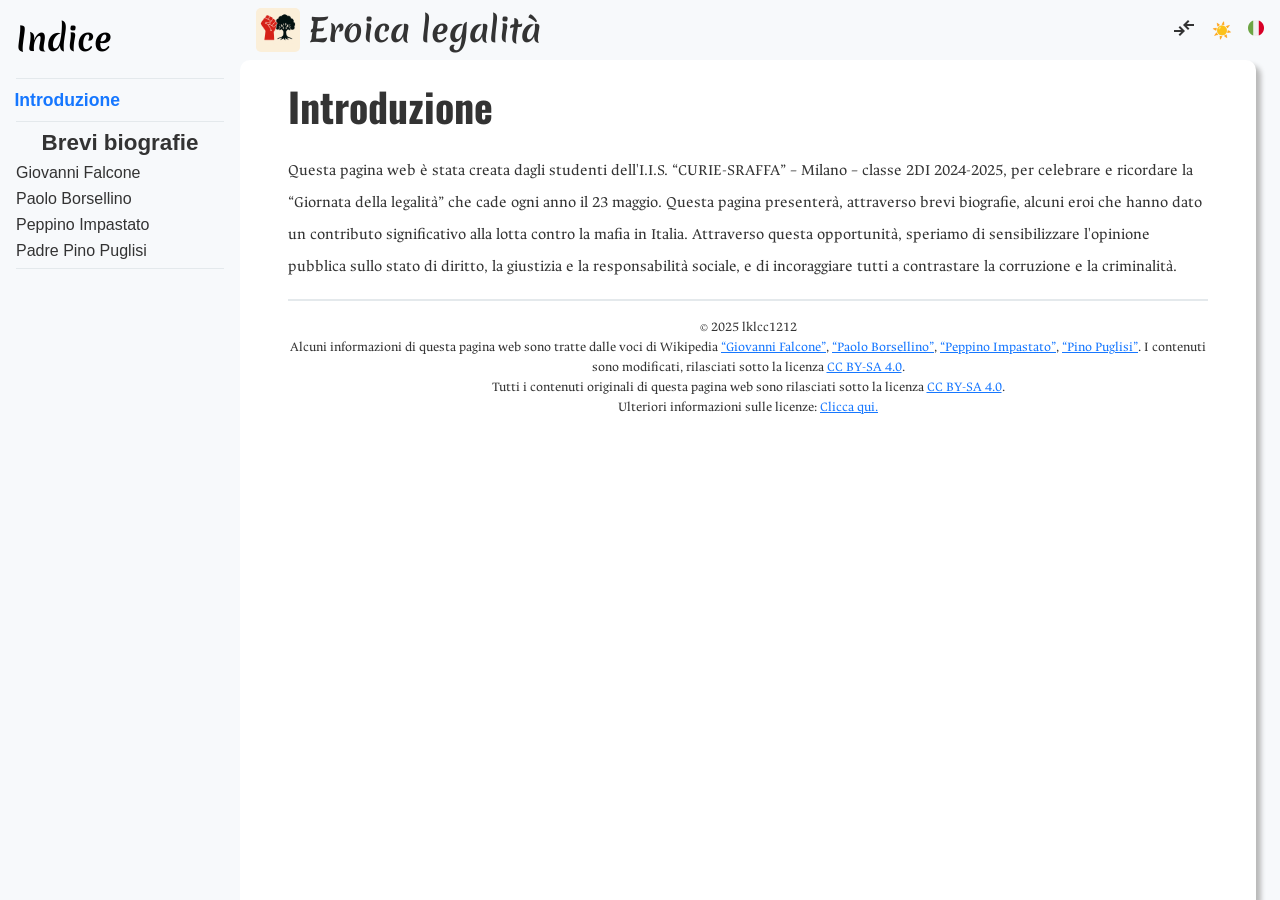
==== index.html @ 8e24aada "Update index.html" ====
<!-- Copyright (c) 2025 lklcc1212  
     Licensed under the MIT License.  -->

<!DOCTYPE html>
<html lang="it" translate="no">
  <head>
    <meta charset="UTF-8" />
    <meta name="viewport" content="width=device-width, initial-scale=1.0" />
    <title>Titolo</title>
    <link rel="stylesheet" href="styles/common-styles.css" id="common-styles" />
    <link rel="stylesheet" href="styles/styles1.css" id="style" />
    <link rel="preconnect" href="https://fonts.googleapis.com" />
    <link rel="preconnect" href="https://fonts.gstatic.com" crossorigin />
    <link
      rel="stylesheet"
      href="https://fonts.googleapis.com/css2?family=Material+Symbols+Outlined:opsz,wght,FILL,GRAD@24,400,0,0&icon_names=compare_arrows"
    />
    <link rel="icon" href="icons/icon.png" />
    <link
      href="https://fonts.googleapis.com/css2?family=Ancizar+Serif:ital,wght@0,300..900;1,300..900&family=Merienda:wght@300..900&family=Oswald:wght@200..700&display=swap"
      rel="stylesheet"
    />
  </head>
  <body class="prevent-select">
    <div id="layout">
      <!-- 侧边栏 -->
      <aside id="sidebar">
        <div class="zh-CN">
          <h2>目录</h2>
          <!-- <hr> 分割线 -->
          <hr />
          <ul>
            <li><a href="#intro" title="简介">简介</a></li>
            <li class="separator-text">简短传记</li>
            <li><a href="#Giovanni_Falcone">乔瓦尼·法尔科内</a></li>
            <li><a href="#Paolo_Borsellino">保罗·博尔塞利诺</a></li>
            <li><a href="#Peppino_Impastato">佩皮诺·因帕斯塔托</a></li>
            <li><a href="#Padre_Pino_Puglisi">皮诺·普利西神父</a></li>
            <li><hr /></li>
          </ul>
        </div>
        <div class="it">
          <h2>Indice</h2>
          <hr />
          <ul>
            <li>
              <a href="#intro" title="Introduzione">Introduzione</a>
            </li>
            <li class="separator-text">Brevi biografie</li>
            <li><a href="#Giovanni_Falcone">Giovanni Falcone</a></li>
            <li><a href="#Paolo_Borsellino">Paolo Borsellino</a></li>
            <li><a href="#Peppino_Impastato">Peppino Impastato</a></li>
            <li><a href="#Padre_Pino_Puglisi">Padre Pino Puglisi</a></li>
            <li><hr /></li>
          </ul>
        </div>
      </aside>

      <!-- 主体区域 -->
      <main id="main">
        <!-- 顶部栏 -->
        <header id="header">
          <div class="logo">
            <img src="icons/icon.png" />
            Eroica legalità
          </div>
          <div id="right-header">
            <div class="tooltip-wrapper">
              <span class="material-symbols-outlined" id="change-style-img">
                compare_arrows
              </span>
              <span class="tooltip"
                ><p class="zh-CN">切换风格</p>
                <p class="it">Cambia stile</p></span
              >
            </div>
            <div class="tooltip-wrapper">
              <div id="theme-toggle">☀️</div>
              <span class="tooltip"
                ><p class="zh-CN">切换主题</p>
                <p class="it">Cambia tema</p></span
              >
            </div>
            <div class="tooltip-wrapper">
              <img id="lang-toggle" src="icons/italy.png" />
              <span class="tooltip"
                ><p class="zh-CN">切换语言</p>
                <p class="it">Cambia lingua</p></span
              >
            </div>
          </div>
        </header>

        <!-- 菜单按钮(当视窗小于或等于800px) -->
        <div id="showSidebarDiv">
          <span id="showSidebarBtn">
            <p class="zh-CN">☰ 侧边菜单</p>
            <p class="it">☰ Menù laterale</p></span
          >
          <div id="translucentScreen"></div>
        </div>

        <!-- 内容区域 -->
        <article id="contents">
          <section id="intro">
            <div class="zh-CN">
              <h1>简介</h1>
              <p>
                本网页由 I.I.S. “CURIE-SRAFFA” – Milano – 2024-2025 学年 2DI
                班学生制作，为了庆祝并纪念每年 5 月 23 日的“法治日”（Giornata
                della
                legalità）。此网页将通过简短传记展示多位在意大利反黑手党斗争中做出重大贡献的英雄人物。
                通过此次机会，我们希望让更多人对法治、公正与社会责任的认识，激励大家共同抵制腐败与犯罪。
              </p>
            </div>
            <div class="it">
              <h1>Introduzione</h1>
              <p>
                Questa pagina web è stata creata dagli studenti dell'I.I.S.
                “CURIE-SRAFFA” – Milano – classe 2DI 2024-2025, per celebrare e
                ricordare la “Giornata della legalità” che cade ogni anno il 23
                maggio. Questa pagina presenterà, attraverso brevi biografie,
                alcuni eroi che hanno dato un contributo significativo alla
                lotta contro la mafia in Italia. Attraverso questa opportunità,
                speriamo di sensibilizzare l'opinione pubblica sullo stato di
                diritto, la giustizia e la responsabilità sociale, e di
                incoraggiare tutti a contrastare la corruzione e la criminalità.
              </p>
            </div>
            <hr />
          </section>
          <section id="Giovanni_Falcone">
            <div class="zh-CN">
              <div class="biography-container">
                <h1 class="name">乔瓦尼·法尔科内（1939–1992）</h1>
                <div class="left-content">
                  <div class="caption-wrapper">
                    <img class="portrait" src="images/Giovanni_Falcone.jpeg" />
                    <p class="caption">1992年的乔瓦尼·法尔科内</p>
                  </div>
                  <p class="img-credit">来源：Wikimedia Commons（公有领域）</p>
                </div>
                <div class="biography">
                  <h2>他是谁：</h2>
                  巴勒莫的一位法官（巴勒莫，1939 年 5 月 18 日 - 巴勒莫，1992 年
                  5 月 23 日），被认为是意大利历史上最有效的反黑手党调查员之一。

                  <h2>他做了什么：</h2>
                  他是“追踪资金流”调查方法的创始人，与汤玛索·布谢塔合作，并主持了针对科萨诺斯特拉的“超级审判”。

                  <h2>他为何重要：</h2>
                  他于1992年5月23日在卡帕奇被杀害，和他的妻子弗朗切斯卡·莫维洛以及三名警卫一起。他如今是全球打击有组织犯罪的象征。

                  <h2>乔瓦尼·法尔科内的名言：</h2>
                  <ul>
                    <li>
                      “保持沉默并低下头的人每次这样做都会死亡；昂首挺胸地说话和走路的人只会死一次。”
                      <br />
                      <em
                        >“Chi tace e chi piega la testa muore ogni volta che lo fa, chi parla e chi cammina a testa alta muore una volta sola.”</em
                      >
                    </li>
                    <li>
                      “事情就是这样，但这并不意味着它们必须这样。但是，当你卷起袖子开始改变时，你就得付出代价，而这时绝大多数人宁愿抱怨也不愿行动。”
                      <br />
                      <em>“Che le cose siano così, non vuol dire che debbano andare così. Solo che, quando si tratta di rimboccarsi le maniche e incominciare a cambiare, 
                         vi è un prezzo da pagare, ed è allora che la stragrande maggioranza preferisce lamentarsi piuttosto che fare.”</em>
                    </li>
                  </ul>

                  <p class="learn-more">
                    如果你想了解更多关于乔瓦尼·法尔科内的信息：
                    <a
                      target="_blank"
                      href="https://www.fondazionefalcone.org/giovanni-falcone/"
                      >fondazionefalcone.org</a
                    >，
                    <a
                      target="_blank"
                      href="https://www.archivioantimafia.org/bio_falcone.php"
                      >archivioantimafia.org</a
                    >
                    &nbsp 和&nbsp
                    <a
                      target="_blank"
                      href="https://it.gariwo.net/giusti/resistenza-mafia/giovanni-falcone-28579.html"
                    >
                      it.gariwo.net
                    </a>
                  </p>
                </div>
              </div>
            </div>
            <div class="it">
              <div class="biography-container">
                <h1 class="name">Giovanni Falcone (1939–1992)</h1>
                <div class="left-content">
                  <div class="caption-wrapper">
                    <img class="portrait" src="images/Giovanni_Falcone.jpeg" />
                    <p class="caption">Giovanni Falcone nel 1992</p>
                  </div>
                  <p class="img-credit">
                    Fonte: Wikimedia Commons (pubblico dominio)
                  </p>
                </div>
                <div class="biography">
                  <h2>Chi era:</h2>
                  Magistrato palermitano (Palermo, 18 maggio 1939 – Palermo, 23
                  maggio 1992), considerato uno dei più efficaci investigatori
                  antimafia della storia italiana.
                  <h2>Cosa ha fatto:</h2>
                  Fu l'ideatore del metodo investigativo basato sul “follow the
                  money”, collaborò con Tommaso Buscetta e istruì il
                  maxi-processo contro Cosa Nostra.
                  <h2>Perché è importante:</h2>
                  Fu ucciso il 23 maggio 1992 a Capaci, insieme alla moglie
                  Francesca Morvillo e tre agenti della scorta. È oggi un
                  simbolo internazionale della lotta alla criminalità
                  organizzata.
                  <h2>Citazioni di Giovanni Falcone:</h2>
                  <ul>
                    <li>
                      “Chi tace e chi piega la testa muore ogni volta che lo fa, chi parla e chi cammina a testa alta muore una volta sola.”
                    </li>
                    <li>“Che le cose siano così, non vuol dire che debbano andare così. Solo che, quando si tratta di rimboccarsi le maniche e incominciare a cambiare, 
                         vi è un prezzo da pagare, ed è allora che la stragrande maggioranza preferisce lamentarsi piuttosto che fare.”</li>
                  </ul>

                  <p class="learn-more">
                    Se vuoi conoscere di più su Giovanni Falcone:
                    <a
                      target="_blank"
                      href="https://www.fondazionefalcone.org/giovanni-falcone/"
                      >fondazionefalcone.org</a
                    >,&nbsp
                    <a
                      target="_blank"
                      href="https://www.archivioantimafia.org/bio_falcone.php"
                      >archivioantimafia.org</a
                    >
                    &nbsp e&nbsp
                    <a
                      target="_blank"
                      href="https://it.gariwo.net/giusti/resistenza-mafia/giovanni-falcone-28579.html"
                    >
                      it.gariwo.net
                    </a>
                  </p>
                </div>
              </div>
            </div>
            <hr />
          </section>
          <section id="Paolo_Borsellino">
            <div class="zh-CN">
              <div class="biography-container">
                <h1 class="name">保罗·博尔塞利诺（1940–1992）</h1>
                <div class="left-content">
                  <div class="caption-wrapper">
                    <img class="portrait" src="images/Paolo_Borsellino.jpg" />
                    <p class="caption">1992年的保罗·博尔塞利诺</p>
                  </div>
                  <p class="img-credit">来源：Wikimedia Commons（公有领域）</p>
                </div>
                <div class="biography">
                  <h2>他是谁：</h2>
                  西西里法官（巴勒莫，1940 年 1 月 19 日 - 巴勒莫，1992 年 7 月
                  19
                  日），乔瓦尼·法尔科内的同事和朋友，积极参与对抗科萨诺斯特拉（Cosa
                  Nostra）。

                  <h2>他做了什么：</h2>
                  他是“反黑手党小组”（Pool
                  antimafia）和巴勒莫超级审判的主角之一。法尔科内遇害后，他加紧了调查工作，明知自己已成暗杀目标。

                  <h2>他为何重要：</h2>
                  他于1992年7月19日在巴勒莫达梅利奥街被91公斤炸药炸死。他被铭记为道德严谨与勇气的典范。

                  <h2>保罗·博尔塞利诺的名言：</h2>
                  <ul>
                    <li>
                      “为了自己所信仰的东西而死，是件好事；害怕的人每天都会死，不害怕的人只会死一次。”
                      <br />
                      <em
                        >“È bello morire perciò in cui si crede; chi ha paura muore ogni giorno, chi non ha paura una volta sola.”</em
                      >
                    </li>
                    <li>
                      “如果青年不同意，那么就连强大而神秘的黑手党也会像噩梦一样消失。”
                      <br />
                      <em
                        >“Se la gioventù le negerà il consenso, anche l'onni potente e misteriosa mafia svanirà come un incubo.”</em
                      >
                    </li>
                  </ul>

                  <p class="learn-more">
                    如果你想了解更多关于保罗·博尔塞利诺的信息：
                    <a
                      target="_blank"
                      href="https://www.interno.gov.it/sites/default/files/allegati/paolo_borsellino_vers_18_07_2017_2.pdf"
                      >interno.gov.it</a
                    >&nbsp 和&nbsp
                    <a
                      target="_blank"
                      href="https://it.gariwo.net/giusti/resistenza-mafia/paolo-borsellino-28583.html"
                      >it.gariwo.net</a
                    >
                  </p>
                </div>
              </div>
            </div>
            <div class="it">
              <div class="biography-container">
                <h1 class="name">Paolo Borsellino (1940–1992)</h1>
                <div class="left-content">
                  <div class="caption-wrapper">
                    <img class="portrait" src="images/Paolo_Borsellino.jpg" />
                    <p class="caption">Paolo Borsellino nel 1992</p>
                  </div>
                  <p class="img-credit">
                    Fonte: Wikimedia Commons (pubblico dominio)
                  </p>
                </div>
                <div class="biography">
                  <h2>Chi era:</h2>
                  Magistrato siciliano (Palermo, 19 gennaio 1940 – Palermo, 19
                  luglio 1992), collega e amico di Giovanni Falcone, impegnato
                  in prima linea contro Cosa Nostra.
                  <h2>Cosa ha fatto:</h2>
                  Fu uno dei protagonisti del “Pool antimafia” e del
                  maxi-processo di Palermo. Dopo la morte di Falcone,
                  intensificò la sua attività investigativa, sapendo di essere
                  un bersaglio.
                  <h2>Perché è importante:</h2>
                  Fu ucciso il 19 luglio 1992 in via D'Amelio, a Palermo, in un
                  attentato con 91 kg di esplosivo. È ricordato come esempio di
                  rigore morale e coraggio.
                  <h2>Citazioni di Paolo Borsellino:</h2>
                  <ul>
                    <li>
                      “È bello morire perciò in cui si crede; chi ha paura muore ogni giorno, chi non ha paura una volta sola.”
                    </li>
                    <li>
                      “Se la gioventù le negerà il consenso, anche l'onni potente e misteriosa mafia svanirà come un incubo.”
                    </li>
                  </ul>

                  <p class="learn-more">
                    Se vuoi conoscere di più su Paolo Borsellino:
                    <a
                      target="_blank"
                      href="https://www.interno.gov.it/sites/default/files/allegati/paolo_borsellino_vers_18_07_2017_2.pdf"
                      >interno.gov.it</a
                    >&nbsp e&nbsp
                    <a
                      target="_blank"
                      href="https://it.gariwo.net/giusti/resistenza-mafia/paolo-borsellino-28583.html"
                      >it.gariwo.net</a
                    >
                  </p>
                </div>
              </div>
            </div>
            <hr />
          </section>
          <section id="Peppino_Impastato">
            <div class="zh-CN">
              <div class="biography-container">
                <h1 class="name">佩皮诺·因帕斯塔托（1948–1978）</h1>
                <div class="left-content">
                  <div class="caption-wrapper">
                    <img class="portrait" src="images/Peppino_Impastato.jpg" />
                    <p class="caption">佩皮诺·因帕斯塔托</p>
                  </div>
                  <p class="img-credit">来源：Wikimedia Commons（公有领域）</p>
                </div>
                <div class="biography">
                  <h2>他是谁：</h2>
                  他是来自奇尼西 (Cinisi，1948 年 1 月 5 日 - Cinisi，1978 年 5 月 9 日) 的一名活动家和记者，他是一个黑手党家族的儿子，他公开与该家族断绝关系 (他违背了自己的家族)。

                  <h2>他做了什么：</h2>
                  他创办了“Radio
                  Aut”自由电台，直接而讽刺地揭露当地黑手党，尤其是头目加埃塔诺·巴达拉曼蒂（Gaetano
                  Badalamenti）。

                  <h2>他为何重要：</h2>
                  他于 1978 年 5 月 9 日被谋杀，被当作自杀。真相尚未大白。如今，他已成为青年反抗黑手党的象征。电影《一百步》讲述了他的故事。

                  <h2>佩皮诺·因帕斯塔托的名言：</h2>
                  <ul>
                    <li>
                      “如果我们教会人们美丽，我们就会为他们提供一种对抗屈服、恐惧和沉默的武器。”<br /><em
                        >“Se si insegnasse la bellezza alla gente la si fornirebbe di un'arma contro la rassegnazione, la paura e l'omertà.”</em
                      >
                    </li>
                    <li>
                      “我想写黑手党就是一座屎山！我们必须反抗。趁还来得及！在我们习惯他们的面孔之前！在我们不再注意到任何事之前！”<br /><em
                        >“Io voglio scrivere che la mafia è una montagna di merda! Noi ci dobbiamo ribellare. Prima che sia troppo tardi! Prima di abituarci alle loro facce! Prima di non accorgerci più di niente!”</em
                      >
                    </li>
                  </ul>

                  <p class="learn-more">
                    如果你想了解更多关于佩皮诺·因帕斯塔托的信息：
                    <a
                      target="_blank"
                      href="https://www.archivioantimafia.org/bio_impastato.php"
                      >archivioantimafia.org</a
                    >&nbsp 和 &nbsp
                    <a
                      target="_blank"
                      href="https://it.gariwo.net/giusti/resistenza-mafia/peppino-impastato-28580.html"
                      >it.gariwo.net</a
                    >
                  </p>
                </div>
              </div>
            </div>
            <div class="it">
              <div class="biography-container">
                <h1 class="name">Peppino Impastato (1948–1978)</h1>
                <div class="left-content">
                  <div class="caption-wrapper">
                    <img class="portrait" src="images/Peppino_Impastato.jpg" />
                    <p class="caption">Peppino Impastato</p>
                  </div>
                  <p class="img-credit">
                    Fonte: Wikimedia Commons (pubblico dominio)
                  </p>
                </div>
                <div class="biography">
                  <h2>Chi era:</h2>
                  Fu un attivista e giornalista di Cinisi (Cinisi, 5 gennaio
                  1948 – Cinisi, 9 maggio 1978), figlio di una famiglia mafiosa
                  che lui rinnegò apertamente (andò contro la sua famiglia).
                  <h2>Cosa ha fatto:</h2>
                  Fondò “Radio Aut”, una radio libera grazie alla quale denunciò, in modo
                  ironico e diretto, i mafiosi locali, in particolare il boss
                  Gaetano Badalamenti.
                  <h2>Perché è importante:</h2>
                  Fu assassinato il 9 maggio 1978, facendo passare l'accaduto per un suicidio. La verità non è ancora venuta fuori.
                  Oggi è simbolo della resistenza giovanile alla mafia. La sua storia è raccontata
                  nel film "I cento passi".
                  <h2>Citazioni di Peppino Impastato:</h2>
                  <ul>
                    <li>“Se si insegnasse la bellezza alla gente la si fornirebbe di un'arma contro la rassegnazione, la paura e l'omertà”</li>
                    <li>
                      “Io voglio scrivere che la mafia è una montagna di merda! Noi ci dobbiamo ribellare. Prima che sia troppo tardi! Prima di abituarci alle loro facce! Prima di non accorgerci più di niente!”
                    </li>
                  </ul>

                  <p class="learn-more">
                    Se vuoi conoscere di più su Peppino Impastato:
                    <a
                      target="_blank"
                      href="https://www.archivioantimafia.org/bio_impastato.php"
                      >archivioantimafia.org </a
                    >&nbsp e &nbsp
                    <a
                      target="_blank"
                      href="https://it.gariwo.net/giusti/resistenza-mafia/peppino-impastato-28580.html"
                      >it.gariwo.net</a
                    >
                  </p>
                </div>
              </div>
            </div>
            <hr />
          </section>
          <section id="Padre_Pino_Puglisi">
            <div class="zh-CN">
              <div class="biography-container">
                <h1 class="name">皮诺·普利西神父（1937–1993）</h1>
                <div class="left-content">
                  <div class="caption-wrapper">
                    <img class="portrait" src="images/Pino_Puglisi.jpg" />
                    <p class="caption">皮诺·普利西神父</p>
                  </div>
                  <p class="img-credit">来源：Wikimedia Commons（公有领域）</p>
                </div>
                <div class="biography">
                  <h2>他是谁：</h2>
                  他（巴勒莫，1937 年 9 月 15 日 – 巴勒莫，1993 年 9 月 15
                  日）是巴勒莫布兰卡乔区出生的一位神父，那是城市中最困难的社区之一。

                  <h2>他做了什么：</h2>
                  普利西将一生奉献给青年的教育以及反对黑手党在当地的影响。他创立了“天主之父中心”（Padre
                  Nostro），为儿童和家庭提供远离犯罪的具体替代方案。

                  <h2>他为何重要：</h2>
                  他于1993年9月15日、自己56岁生日那天，被黑手党杀害。他于2013年被封为真福，是因“信仰而遭黑手党杀害”的第一位教会殉道者。

                  <h2>皮诺·普利西的名言：</h2>
                  <ul>
                    <li>
                      “如果每个人都做一点事，那么我们就能做很多。”<br /><em
                        >“E se ognuno fa qualcosa, allora si può fare molto.”</em
                      >
                    </li>
                  </ul>
                  <ul>
                    <li>
                      “谈论黑手党问题很重要，特别是在学校里，以对抗黑手党心态。但我们不应该止步于游行、抱怨和抗议。言辞必须以事实为证。”<br /><em
                        >“E' importante parlare di mafia, soprattutto nelle scuole, per combattere contro la mentalità mafiosa. 
                         Non ci si fermi però ai cortei, alle denunce, alle proteste. Le parole devono essere confermate dai fatti.”</em
                      >
                    </li>
                  </ul>

                  <p class="learn-more">
                    如果你想了解更多关于皮诺·普利西的信息：
                    <a
                      target="_blank"
                      href="https://www.archivioantimafia.org/bio_puglisi.php"
                    >
                      archivioantimafia.org
                    </a>
                    &nbsp 和 &nbsp
                    <a
                      target="_blank"
                      href="https://it.gariwo.net/giusti/resistenza-mafia/don-pino-puglisi-15613.html"
                    >
                      it.gariwo.net
                    </a>
                  </p>
                </div>
              </div>
            </div>
            <div class="it">
              <div class="biography-container">
                <h1 class="name">Padre Pino Puglisi (1937–1993)</h1>
                <div class="left-content">
                  <div class="caption-wrapper">
                    <img class="portrait" src="images/Pino_Puglisi.jpg" />
                    <p class="caption">Padre Pino Puglisi</p>
                  </div>
                  <p class="img-credit">
                    Fonte: Wikimedia Commons (pubblico dominio)
                  </p>
                </div>
                <div class="biography">
                  <h2>Chi era:</h2>
                  Sacerdote palermitano (Palermo, 15 settembre 1937 – Palermo,
                  15 settembre 1993) nato nel quartiere Brancaccio, uno dei più
                  difficili della città.
                  <h2>Cosa ha fatto:</h2>
                  Puglisi dedicò la sua vita all'educazione dei giovani e alla
                  lotta contro l'influenza della mafia sul territorio. Fondò il
                  centro “Padre Nostro”, offrendo alternative concrete alla
                  criminalità per bambini e famiglie.
                  <h2>Perché è importante:</h2>
                  Fu ucciso dalla mafia il 15 settembre 1993, giorno del suo 56°
                  compleanno. È stato beatificato nel 2013, primo martire della
                  Chiesa ucciso dalla mafia “in odio alla fede”.
                  <h2>Citazioni di Pino Puglisi:</h2>
                  <ul>
                    <li>“E se ognuno fa qualcosa, allora si può fare molto.”</li>
                    <li>
                      "E' importante parlare di mafia, soprattutto nelle scuole, per combattere contro la mentalità mafiosa. 
                         Non ci si fermi però ai cortei, alle denunce, alle proteste. Le parole devono essere confermate dai fatti."
                    </li>
                  </ul>

                  <p class="learn-more">
                    Se vuoi conoscere di più su Pino Puglisi:
                    <a
                      target="_blank"
                      href="https://www.archivioantimafia.org/bio_puglisi.php"
                      >archivioantimafia.org
                    </a>
                    &nbsp e&nbsp
                    <a
                      target="_blank"
                      href="https://it.gariwo.net/giusti/resistenza-mafia/don-pino-puglisi-15613.html"
                      >it.gariwo.net</a
                    >
                  </p>
                </div>
              </div>
            </div>
            <hr />
          </section>
          <section id="page-not-found">
            <p>404</p>
            <p class="zh-CN">页面未找到</p>
            <p class="it">Pagina non trovata</p>
            <span class="zh-CN"><a href="#intro">→返回简介</a></span>
            <span class="it"><a href="#intro">→Torna all'introduzione</a></span>
          </section>
        </article>
      </main>
    </div>
    <script src="main.js"></script>
  </body>
</html>
---- styles/common-styles.css ----
/* Copyright (c) 2025 lklcc1212  
   Licensed under the MIT License. */

/* --------------------------------------------- 通用风格 --------------------------------------------- */
/* ---------- 全局重置与字体 ---------- */
* {
  margin: 0;
  padding: 0;
  /*
  margin: 边距是元素边缘与其他附近元素之间的外部空间。
  padding: 填充是元素内容与其边框之间的内部空间。
  */
  box-sizing: border-box;
}

body {
  font-family: Arial, sans-serif;
  color: var(--base-color);
  background: var(--base-bg-color2);
  min-width: 350px;
}

/* ---------- 全局变量 ---------- */
html {
  /* 或 :root { variables } 优先级更高 */
  /* ---------- 浅色主题 ---------- */
  --base-color: #333;
  --base-bg-color1: #f7f9fb;
  --base-bg-color2: #ffffff;
  --sidebar-element-hover-color: #000000;
  --sidebar-element-active-color: #1677ff;
  --scrollbar-color: #727272;
  --scrollbar-hover-color: #676767;
  --box-shadow-color: #b9b9b9;
  --code-element-bg-color: #f0f4f8;
  --code-element-color: #d56161;
  --header-height: 60px;
  --border-color: #e4e9ec;
  --caption-bg: #2a353ca6;
  --caption-text-color: #ffffff;
}

/* ---------- 深色主题 ---------- */
.dark {
  --base-color: #ddd;
  --base-bg-color1: #050709;
  --base-bg-color2: #0a0e13;
  --sidebar-element-hover-color: #fff;
  --sidebar-element-active-color: #0053c8;
  --scrollbar-color: #fff;
  --scrollbar-hover-color: #dedede;
  --box-shadow-color: #131313;
  --code-element-bg-color: #0d141a;
  --border-color: #2a353c;
  --caption-bg: #00000080;
  --caption-text-color: #ddd;
}

/* ---------- main translation ---------- */
#main {
  transition: margin 0.25s ease-out;
}

/* ---------- 阻止用户选择或拖拽 ---------- */
.prevent-select {
  -webkit-user-select: none;
  -ms-user-select: none;
  -moz-user-select: none;
  user-select: none;
}

img,
a {
  -webkit-user-drag: none;
  -khtml-user-drag: none;
  -moz-user-drag: none;
  -o-user-drag: none;
}

/* ---------- 通用：视频风格 ---------- */
.video h3 {
  margin-top: 0.5rem;
}

.video {
  display: flex;
  flex-direction: column;
  justify-content: center;
  align-items: center;
}

.video video {
  border-radius: 5px;
  border: 1px solid var(--border-color);
  width: 80%; /* 相对于父元素宽度 */
  max-width: 600px; /* 最大宽度限制 */
  min-width: 300px; /* 最小宽度限制 */
}

/* ---------- 通用：自定义滚动条 ---------- */
/* 整个scrollbar */
::-webkit-scrollbar {
  width: 0.4rem;
  height: 0.4rem;
}

/* scrollbar的跳 */
::-webkit-scrollbar-thumb {
  background: var(--scrollbar-color);
  border-radius: 10px;
}

/* scrollbar被鼠标悬停 */
::-webkit-scrollbar-thumb:hover {
  background: var(--scrollbar-hover-color);
}

/* scrollbar的背景 */
::-webkit-scrollbar-track {
  background-color: var(--base-bg-color1);
}

/* ---------- 通用: 顶部 Header(main的一部分) ---------- */
#header {
  height: var(--header-height);
  padding: 1rem;
  display: flex;
  justify-content: space-between;
  /* space-between: 首尾不留空白;中间的每个元素之间平均分配间距 
     space-around: 每个元素左右都留有相等的间距;首尾两侧的间距是中间间距的一半
     space-evenly: 每个元素之间和两侧的空白都完全相等
  */
  background: var(--base-bg-color1);
  z-index: 10;
}

#header .logo {
  display: flex;
  align-items: center; /* 垂直居中 */
  gap: 0.5rem; /* logo和标题之间的间距 */
  font-weight: bold;
  font-family: "Merienda";
  font-size: 2rem;
}

#header .logo img {
  width: 2.75rem;
  border-radius: 5px;
}

#right-header {
  display: flex;
  align-items: center;
  justify-content: center;
  gap: 1rem;
}

#lang-toggle {
  height: 1rem;
  transition: all 0.2s ease;
}

#lang-toggle:hover {
  cursor: pointer;
  transform: scale(2);
}

#lang-toggle:active {
  transform: scale(1);
}

#theme-toggle {
  cursor: pointer;
  border: none;
  background: none;
  transition: all 0.2s ease;
}

#theme-toggle:hover {
  transform: scale(2) rotateZ(1turn);
}

#theme-toggle:active {
  transform: scale(1);
}

@keyframes forward-rotate-scale {
  from {
    transform: rotateZ(0) scale(1);
  }
  to {
    transform: rotateZ(180deg) scale(1.5);
  }
}

@keyframes backward-rotate-scale {
  from {
    transform: rotateZ(0) scale(1.5);
  }
  to {
    transform: rotateZ(-180deg) scale(1);
  }
}

/* 悬停且未按下 */
#change-style-img:hover {
  animation: forward-rotate-scale 0.25s ease-out 1 normal forwards;
}

/* 按下时或闲置时 */
#change-style-img:active,
#change-style-img {
  animation: backward-rotate-scale 0.25s ease-out 1 normal forwards;
}

#change-style-img {
  cursor: pointer;
}

/* ---------- 通用：内容区(main的一部分) ---------- */
#contents {
  font-family: "Ancizar Serif", serif;
}

/* ----------- 工具提示 ---------- */
.tooltip-wrapper {
  position: relative;
}

.tooltip {
  width: max-content;
  padding: 6px 10px;
  border-radius: 4px;
  font-size: 0.875rem;
  font-family: Arial, Helvetica, sans-serif;
  box-shadow: 0 2px 6px rgba(0, 0, 0, 0.2);
  background-color: #333;
  color: #fff;
  visibility: hidden;
  position: absolute;
  right: 0;
  left: auto;
  top: 50%;
  pointer-events: none; /* 使其hover时，不会触发任何event */
  opacity: 0;
  /*      所有类型|时间|延迟|缓动类型 */
  transition: all 0.25s 0s ease-out;
}

.tooltip-wrapper:hover .tooltip {
  visibility: visible;
  opacity: 1;
  transform: translateY(70%);
}

/* ---------- 通用：section里的元素风格 ---------- */
section a {
  color: var(--sidebar-element-active-color);
}

section h1 {
  font-family: "Oswald", sans-serif;
  line-height: 2.75rem;
  font-size: 2.5rem;
}

section hr {
  margin: 1rem 0;
  border: 1px solid var(--border-color);
}

section ol,
section ul {
  padding-left: 1rem;
}

/* ---------- 传记风格 ---------- */

.biography-container {
  display: grid;
  grid-template-areas:
    "header header"
    "left-content biography";
  grid-template-columns: min-content auto;
  gap: 1rem;
}

@media (max-width: 800px) {
  .biography-container {
    display: flex;
    flex-direction: column;
    align-items: center;
  }

  .biography-container h1 {
    text-align: center;
  }
}

.biography-container h1 {
  grid-area: header;
}

.biography-container .biography {
  grid-area: biography;
  text-align: left;
}

.biography-container .name {
  margin-bottom: 27px !important; /* 无视顺序，强制应用 */
}

.biography-container .left-content {
  grid-area: left-content;
}

.biography-container .portrait {
  display: block;
  position: relative;
  border-radius: 5px;
  width: 30%; /* 相对于父元素宽度 */
  max-width: 600px; /* 最大宽度限制 */
  min-width: 250px; /* 最小宽度限制 */
  border: 1px solid var(--border-color);
  box-shadow: 5px 5px 5px var(--box-shadow-color);
}

/* ---------- 标题包装器(在.biography-container里) ---------- */
.caption-wrapper {
  position: relative;
  width: min-content;
  height: min-content;
}

.caption {
  position: absolute;
  inset: 0; /* top: 0; right: 0; bottom: 0; left: 0 */
  display: flex;
  align-items: center;
  justify-content: center;
  background: var(--caption-bg);
  color: var(--caption-text-color);
  border-radius: 5px;
  font-size: 1.2em;
  text-align: center;
  opacity: 0;
  transition: opacity 0.3s ease;
  pointer-events: none;
}

.caption-wrapper:hover .caption {
  opacity: 1;
  pointer-events: auto;
}

/* ---------- 通用：语言选择 ---------- */
/* 隐藏所有语言内容 */
.zh-CN,
.it {
  display: none;
}

/* 根据根 lang 显示 */
html[lang="zh-CN"] .zh-CN {
  display: block;
}
html[lang="it"] .it {
  display: block;
}

/* ---------- 通用：突出显示文本的风格 ---------- */
/* parent 不是 pre */
:not(pre) > code {
  padding: 2px 5px;
  background: var(--code-element-bg-color);
  border-radius: 5px;
}

code {
  color: var(--code-element-color);
  font-weight: normal;
  font-size: 14px;
  font-family: system-ui, -apple-system, BlinkMacSystemFont, "Segoe UI", Roboto,
    Oxygen, Ubuntu, Cantarell, "Open Sans", "Helvetica Neue", sans-serif;
}

/* ---------- 通用：表格的风格 ----------*/

.table-wrapper {
  max-width: 100%;
  overflow-x: auto;
  border-left: 1px solid var(--border-color);
  border-right: 1px solid var(--border-color);
}

table {
  width: 100%;
  border-collapse: collapse;
  font-weight: bold;
  background-color: var(--base-bg-color2);
}

table th {
  background-color: var(--base-bg-color1);
  color: var(--base-color, #333);
  padding: 0.75rem 1rem;
  border: 1px solid var(--border-color);
}

table td {
  padding: 0.75rem 1rem;
  border: 1px solid var(--border-color);
}

/* 代码样式：不自动换行 */
table code {
  display: block;
  font-family: Consolas, "Courier New", monospace;
  font-size: 0.875rem;
  line-height: 1.4;
  background-color: #1e1e1e;
  color: #f8f8f2;
  padding: 0.5rem;
  border-radius: 5px;
}

/* ---------- 通用：自动换行 ---------- */

h1,
h2,
h3,
code:not(:is(pre code, table code)),
p {
  word-break: break-word;
  white-space: wrap;
}

/* ---------- 通用：授权说明 ---------- */
footer.credits {
  font-size: 0.85em;
  line-height: 1.25rem;
  color: var(--base-color);
  text-align: center;
}

.img-credit {
  position: relative;
  font-size: 0.5em;
  color: var(--base-color);
  text-align: center;
}

/* ---------- 通用：了解更多连接 ---------- */
.learn-more {
  margin-top: 10px;
  text-align: center;
  font-weight: bold;
}
---- styles/styles1.css ----
/* Copyright (c) 2025 lklcc1212  
   Licensed under the MIT License. */

/* --------------------------------------------- 风格1 --------------------------------------------- */
/* ---------- 布局 ---------- */
#layout {
  display: flex; /* 它将容器变成灵活的容器。默认：横向 */
  height: 100dvh; /* 动态高度 */
}

#main {
  margin-left: 240px;
  display: flex;
  flex-direction: column;
  flex: 1;
  height: 100%;
  overflow: auto;
}

/* ---------- 侧边栏 ---------- */
#sidebar {
  width: 240px;
  position: absolute;
  top: 0;
  left: 0;
  bottom: 0;
  padding: 1rem;
  background: var(--base-bg-color1);
  overflow-y: auto;
  transition: width 0.25s ease-out, transform 0.25s ease-out;
  z-index: 15;
}

#sidebar * {
  transition: all 0.25s ease;
}

#sidebar h2 {
  font-size: xx-large;
  font-family: "Merienda", Courier, monospace;
  margin-bottom: 1rem;
  color: var(--sidebar-element-hover-color);
}

#sidebar li {
  list-style: none;
  margin: 0.5rem 0;
}

#sidebar li a {
  display: block; /* 该元素占据其容器的全部可用宽度（默认情况下）。 */
  text-decoration: none; /* 不显示下横线 */
  color: var(--base-color);
  white-space: nowrap; /* 不换行 */
  text-overflow: ellipsis; /* 溢出的话显示"..." */
  overflow: hidden; /* 不显示溢出 */
}

#sidebar a:hover {
  color: var(--sidebar-element-hover-color);
  transform: scale(1.05);
}

#sidebar a.active {
  font-weight: bold;
  color: var(--sidebar-element-active-color);
  padding: 0.25rem 0.5rem;
  transform: scale(1.1);
}

#sidebar hr {
  border: none;
  border-top: 1.5px solid var(--border-color);
}

/* 分割字体风格s */
#sidebar .separator-text {
  text-align: center;
  font-weight: bolder;
  border-top: 1.5px solid var(--border-color);
  padding-top: 0.5rem;
  font-size: 1.4rem;
}

/* ---------- 内容区(main的一部分) ---------- */
#contents {
  padding-right: 24px;
  background-color: var(--base-bg-color1);
  height: 100%;
  line-height: 2rem;
  overflow: auto;
}

#contents h1 {
  margin-bottom: 27px;
  width: fit-content;
}

#contents h2 {
  margin-top: 0.5rem;
}

/* section的背景 */
#contents section {
  position: fixed;
  background: var(--base-bg-color2);
  transform: scale(0);
  border-radius: 10px 10px 0 0;
  padding: 24px 48px 10px 48px;
  box-shadow: 5px 5px 5px 0 var(--box-shadow-color);
  visibility: hidden;
  opacity: 0;
  transform: translateY(-100px);
  transition: transform 1s ease, opacity 1s ease;
}

#contents section:target {
  position: relative;
  min-height: 100%;
  max-width: 100%;
  visibility: visible;
  transform: translateY(0);
  opacity: 1;
}

section .caption-wrapper {
  animation: none;
}

section:target .caption-wrapper {
  animation: portrait-in-anim 1s normal forwards;
}

@keyframes portrait-in-anim {
  from {
    opacity: 0.5;
    transform: translateX(-600px) scale(0.5);
  }
  to {
    opacity: 1;
    transform: translateY(0) scale(1);
  }
}

/* ---------- 未知页面 ---------- */
#page-not-found:target {
  display: flex;
  flex-direction: column;
  justify-content: center;
  align-items: center;
  gap: 2rem;
}

#page-not-found p {
  font-size: max(6vw, 3rem);
  line-height: max(6.25vw, 3.25rem);
  font-family: "Merienda", cursive;
  text-align: center;
}

#page-not-found a {
  font-size: max(2vw, 1rem);
  line-height: max(2.25vw, 1.25rem);
}

/* ---------- 侧边栏显示按钮风格(初始状态：不显示) ---------- */
#showSidebarDiv {
  display: none;
  top: var(--header-height);
  height: 2rem;
  background: var(--base-bg-color1);
  padding: 0.5rem;
  align-items: center;
  border-bottom: 0.5px solid var(--border-color);
  border-top: 0.5px solid var(--border-color);
}

#translucentScreen {
  background: #00000080;
  position: fixed;
  pointer-events: none;
  opacity: 0;
  top: 0;
  left: 0;
  width: 100vw;
  height: 100vh;
  z-index: 14;
  transition: all 0.25s ease-out;
}

/* ---------- 响应式设计 ---------- */
@media (max-width: 900px) {
  #sidebar {
    width: max(40dvw, 240px);
    transform: translateX(calc(max(40dvw, 240px) * -1));
  }

  #sidebar.show {
    transform: translateX(0);
  }

  #main {
    margin-left: 0;
  }

  #contents {
    padding-right: 0;
  }

  #contents section {
    padding: 24px 28px 10px 28px;
  }

  #translucentScreen.show {
    opacity: 1;
    pointer-events: all;
  }

  #showSidebarDiv {
    display: flex;
  }

  #showSidebarDiv span:hover {
    cursor: pointer;
  }
}
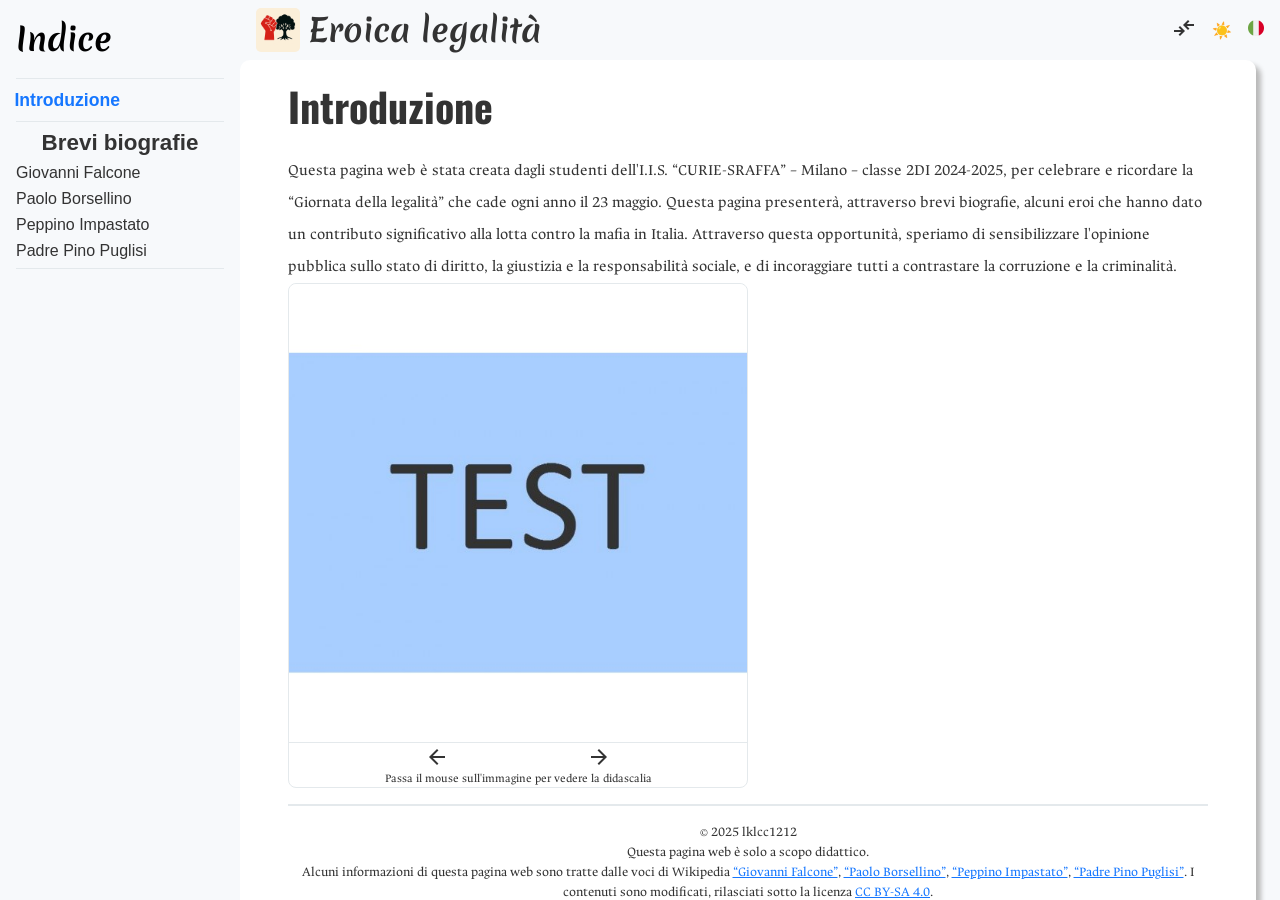
==== commit e3c18a50: "# Changes to be committed: #	modified:   LICENSE.txt #	new file:   images/test1.jpg #	new file:   im" ====
--- a/index.html
+++ b/index.html
@@ -11,13 +11,13 @@
     <link rel="stylesheet" href="styles/styles1.css" id="style" />
     <link rel="preconnect" href="https://fonts.googleapis.com" />
     <link rel="preconnect" href="https://fonts.gstatic.com" crossorigin />
-    <link
-      rel="stylesheet"
-      href="https://fonts.googleapis.com/css2?family=Material+Symbols+Outlined:opsz,wght,FILL,GRAD@24,400,0,0&icon_names=compare_arrows"
-    />
     <link rel="icon" href="icons/icon.png" />
     <link
       href="https://fonts.googleapis.com/css2?family=Ancizar+Serif:ital,wght@0,300..900;1,300..900&family=Merienda:wght@300..900&family=Oswald:wght@200..700&display=swap"
+      rel="stylesheet"
+    />
+    <link
+      href="https://fonts.googleapis.com/css2?family=Material+Symbols+Outlined"
       rel="stylesheet"
     />
   </head>
@@ -127,6 +127,43 @@
                 incoraggiare tutti a contrastare la corruzione e la criminalità.
               </p>
             </div>
+            <!--
+            data-paths: " " 
+            data-zh/itcaptions: <|
+            -->
+            <div
+              class="image-switcher"
+              data-paths="images/test1.jpg images/test2.png images/test3.png"
+              data-zhcaptions="测试1<|测试2<|测试3"
+              data-itcaptions="Test1<|Test2<|Test3"
+            >
+              <div class="caption-wrapper">
+                <img class="switched-image" />
+                <p class="caption"></p>
+              </div>
+              <footer class="switcher-controls">
+                <button class="control-button prev-button">
+                  <span title="上一个" class="zh-CN material-symbols-outlined">
+                    arrow_back
+                  </span>
+                  <span title="Precedente" class="it material-symbols-outlined">
+                    arrow_back
+                  </span>
+                </button>
+                <button class="control-button next-button">
+                  <span title="下一个" class="zh-CN material-symbols-outlined">
+                    arrow_forward
+                  </span>
+                  <span title="Prossimo" class="it material-symbols-outlined">
+                    arrow_forward
+                  </span>
+                </button>
+              </footer>
+              <p class="zh-CN">将鼠标悬停在图片上可查看图注<br /></p>
+              <p class="it">
+                Passa il mouse sull'immagine per vedere la didascalia<br />
+              </p>
+            </div>
             <hr />
           </section>
           <section id="Giovanni_Falcone">
@@ -157,14 +194,21 @@
                       “保持沉默并低下头的人每次这样做都会死亡；昂首挺胸地说话和走路的人只会死一次。”
                       <br />
                       <em
-                        >“Chi tace e chi piega la testa muore ogni volta che lo fa, chi parla e chi cammina a testa alta muore una volta sola.”</em
+                        >“Chi tace e chi piega la testa muore ogni volta che lo
+                        fa, chi parla e chi cammina a testa alta muore una volta
+                        sola.”</em
                       >
                     </li>
                     <li>
                       “事情就是这样，但这并不意味着它们必须这样。但是，当你卷起袖子开始改变时，你就得付出代价，而这时绝大多数人宁愿抱怨也不愿行动。”
                       <br />
-                      <em>“Che le cose siano così, non vuol dire che debbano andare così. Solo che, quando si tratta di rimboccarsi le maniche e incominciare a cambiare, 
-                         vi è un prezzo da pagare, ed è allora che la stragrande maggioranza preferisce lamentarsi piuttosto che fare.”</em>
+                      <em
+                        >“Che le cose siano così, non vuol dire che debbano
+                        andare così. Solo che, quando si tratta di rimboccarsi
+                        le maniche e incominciare a cambiare, vi è un prezzo da
+                        pagare, ed è allora che la stragrande maggioranza
+                        preferisce lamentarsi piuttosto che fare.”</em
+                      >
                     </li>
                   </ul>
 
@@ -220,10 +264,17 @@
                   <h2>Citazioni di Giovanni Falcone:</h2>
                   <ul>
                     <li>
-                      “Chi tace e chi piega la testa muore ogni volta che lo fa, chi parla e chi cammina a testa alta muore una volta sola.”
-                    </li>
-                    <li>“Che le cose siano così, non vuol dire che debbano andare così. Solo che, quando si tratta di rimboccarsi le maniche e incominciare a cambiare, 
-                         vi è un prezzo da pagare, ed è allora che la stragrande maggioranza preferisce lamentarsi piuttosto che fare.”</li>
+                      “Chi tace e chi piega la testa muore ogni volta che lo fa,
+                      chi parla e chi cammina a testa alta muore una volta
+                      sola.”
+                    </li>
+                    <li>
+                      “Che le cose siano così, non vuol dire che debbano andare
+                      così. Solo che, quando si tratta di rimboccarsi le maniche
+                      e incominciare a cambiare, vi è un prezzo da pagare, ed è
+                      allora che la stragrande maggioranza preferisce lamentarsi
+                      piuttosto che fare.”
+                    </li>
                   </ul>
 
                   <p class="learn-more">
@@ -282,14 +333,16 @@
                       “为了自己所信仰的东西而死，是件好事；害怕的人每天都会死，不害怕的人只会死一次。”
                       <br />
                       <em
-                        >“È bello morire perciò in cui si crede; chi ha paura muore ogni giorno, chi non ha paura una volta sola.”</em
+                        >“È bello morire perciò in cui si crede; chi ha paura
+                        muore ogni giorno, chi non ha paura una volta sola.”</em
                       >
                     </li>
                     <li>
                       “如果青年不同意，那么就连强大而神秘的黑手党也会像噩梦一样消失。”
                       <br />
                       <em
-                        >“Se la gioventù le negerà il consenso, anche l'onni potente e misteriosa mafia svanirà come un incubo.”</em
+                        >“Se la gioventù le negerà il consenso, anche l'onni
+                        potente e misteriosa mafia svanirà come un incubo.”</em
                       >
                     </li>
                   </ul>
@@ -339,10 +392,12 @@
                   <h2>Citazioni di Paolo Borsellino:</h2>
                   <ul>
                     <li>
-                      “È bello morire perciò in cui si crede; chi ha paura muore ogni giorno, chi non ha paura una volta sola.”
-                    </li>
-                    <li>
-                      “Se la gioventù le negerà il consenso, anche l'onni potente e misteriosa mafia svanirà come un incubo.”
+                      “È bello morire perciò in cui si crede; chi ha paura muore
+                      ogni giorno, chi non ha paura una volta sola.”
+                    </li>
+                    <li>
+                      “Se la gioventù le negerà il consenso, anche l'onni
+                      potente e misteriosa mafia svanirà come un incubo.”
                     </li>
                   </ul>
 
@@ -377,7 +432,10 @@
                 </div>
                 <div class="biography">
                   <h2>他是谁：</h2>
-                  他是来自奇尼西 (Cinisi，1948 年 1 月 5 日 - Cinisi，1978 年 5 月 9 日) 的一名活动家和记者，他是一个黑手党家族的儿子，他公开与该家族断绝关系 (他违背了自己的家族)。
+                  他是来自奇尼西 (Cinisi，1948 年 1 月 5 日 - Cinisi，1978 年 5
+                  月 9 日)
+                  的一名活动家和记者，他是一个黑手党家族的儿子，他公开与该家族断绝关系
+                  (他违背了自己的家族)。
 
                   <h2>他做了什么：</h2>
                   他创办了“Radio
@@ -385,18 +443,24 @@
                   Badalamenti）。
 
                   <h2>他为何重要：</h2>
-                  他于 1978 年 5 月 9 日被谋杀，被当作自杀。真相尚未大白。如今，他已成为青年反抗黑手党的象征。电影《一百步》讲述了他的故事。
+                  他于 1978 年 5 月 9
+                  日被谋杀，被当作自杀。真相尚未大白。如今，他已成为青年反抗黑手党的象征。电影《一百步》讲述了他的故事。
 
                   <h2>佩皮诺·因帕斯塔托的名言：</h2>
                   <ul>
                     <li>
                       “如果我们教会人们美丽，我们就会为他们提供一种对抗屈服、恐惧和沉默的武器。”<br /><em
-                        >“Se si insegnasse la bellezza alla gente la si fornirebbe di un'arma contro la rassegnazione, la paura e l'omertà.”</em
+                        >“Se si insegnasse la bellezza alla gente la si
+                        fornirebbe di un'arma contro la rassegnazione, la paura
+                        e l'omertà.”</em
                       >
                     </li>
                     <li>
                       “我想写黑手党就是一座屎山！我们必须反抗。趁还来得及！在我们习惯他们的面孔之前！在我们不再注意到任何事之前！”<br /><em
-                        >“Io voglio scrivere che la mafia è una montagna di merda! Noi ci dobbiamo ribellare. Prima che sia troppo tardi! Prima di abituarci alle loro facce! Prima di non accorgerci più di niente!”</em
+                        >“Io voglio scrivere che la mafia è una montagna di
+                        merda! Noi ci dobbiamo ribellare. Prima che sia troppo
+                        tardi! Prima di abituarci alle loro facce! Prima di non
+                        accorgerci più di niente!”</em
                       >
                     </li>
                   </ul>
@@ -435,18 +499,25 @@
                   1948 – Cinisi, 9 maggio 1978), figlio di una famiglia mafiosa
                   che lui rinnegò apertamente (andò contro la sua famiglia).
                   <h2>Cosa ha fatto:</h2>
-                  Fondò “Radio Aut”, una radio libera grazie alla quale denunciò, in modo
-                  ironico e diretto, i mafiosi locali, in particolare il boss
-                  Gaetano Badalamenti.
+                  Fondò “Radio Aut”, una radio libera grazie alla quale
+                  denunciò, in modo ironico e diretto, i mafiosi locali, in
+                  particolare il boss Gaetano Badalamenti.
                   <h2>Perché è importante:</h2>
-                  Fu assassinato il 9 maggio 1978, facendo passare l'accaduto per un suicidio. La verità non è ancora venuta fuori.
-                  Oggi è simbolo della resistenza giovanile alla mafia. La sua storia è raccontata
-                  nel film "I cento passi".
+                  Fu assassinato il 9 maggio 1978, facendo passare l'accaduto
+                  per un suicidio. La verità non è ancora venuta fuori. Oggi è
+                  simbolo della resistenza giovanile alla mafia. La sua storia è
+                  raccontata nel film "I cento passi".
                   <h2>Citazioni di Peppino Impastato:</h2>
                   <ul>
-                    <li>“Se si insegnasse la bellezza alla gente la si fornirebbe di un'arma contro la rassegnazione, la paura e l'omertà”</li>
-                    <li>
-                      “Io voglio scrivere che la mafia è una montagna di merda! Noi ci dobbiamo ribellare. Prima che sia troppo tardi! Prima di abituarci alle loro facce! Prima di non accorgerci più di niente!”
+                    <li>
+                      “Se si insegnasse la bellezza alla gente la si fornirebbe
+                      di un'arma contro la rassegnazione, la paura e l'omertà”
+                    </li>
+                    <li>
+                      “Io voglio scrivere che la mafia è una montagna di merda!
+                      Noi ci dobbiamo ribellare. Prima che sia troppo tardi!
+                      Prima di abituarci alle loro facce! Prima di non
+                      accorgerci più di niente!”
                     </li>
                   </ul>
 
@@ -495,15 +566,18 @@
                   <ul>
                     <li>
                       “如果每个人都做一点事，那么我们就能做很多。”<br /><em
-                        >“E se ognuno fa qualcosa, allora si può fare molto.”</em
+                        >“E se ognuno fa qualcosa, allora si può fare
+                        molto.”</em
                       >
                     </li>
                   </ul>
                   <ul>
                     <li>
                       “谈论黑手党问题很重要，特别是在学校里，以对抗黑手党心态。但我们不应该止步于游行、抱怨和抗议。言辞必须以事实为证。”<br /><em
-                        >“E' importante parlare di mafia, soprattutto nelle scuole, per combattere contro la mentalità mafiosa. 
-                         Non ci si fermi però ai cortei, alle denunce, alle proteste. Le parole devono essere confermate dai fatti.”</em
+                        >“E' importante parlare di mafia, soprattutto nelle
+                        scuole, per combattere contro la mentalità mafiosa. Non
+                        ci si fermi però ai cortei, alle denunce, alle proteste.
+                        Le parole devono essere confermate dai fatti.”</em
                       >
                     </li>
                   </ul>
@@ -555,10 +629,14 @@
                   Chiesa ucciso dalla mafia “in odio alla fede”.
                   <h2>Citazioni di Pino Puglisi:</h2>
                   <ul>
-                    <li>“E se ognuno fa qualcosa, allora si può fare molto.”</li>
-                    <li>
-                      "E' importante parlare di mafia, soprattutto nelle scuole, per combattere contro la mentalità mafiosa. 
-                         Non ci si fermi però ai cortei, alle denunce, alle proteste. Le parole devono essere confermate dai fatti."
+                    <li>
+                      “E se ognuno fa qualcosa, allora si può fare molto.”
+                    </li>
+                    <li>
+                      "E' importante parlare di mafia, soprattutto nelle scuole,
+                      per combattere contro la mentalità mafiosa. Non ci si
+                      fermi però ai cortei, alle denunce, alle proteste. Le
+                      parole devono essere confermate dai fatti."
                     </li>
                   </ul>
 
--- a/styles/common-styles.css
+++ b/styles/common-styles.css
@@ -140,7 +140,7 @@
   gap: 0.5rem; /* logo和标题之间的间距 */
   font-weight: bold;
   font-family: "Merienda";
-  font-size: 2rem;
+  font-size: min(2rem, max(5dvw, 18px));
 }
 
 #header .logo img {
@@ -353,21 +353,6 @@
   pointer-events: auto;
 }
 
-/* ---------- 通用：语言选择 ---------- */
-/* 隐藏所有语言内容 */
-.zh-CN,
-.it {
-  display: none;
-}
-
-/* 根据根 lang 显示 */
-html[lang="zh-CN"] .zh-CN {
-  display: block;
-}
-html[lang="it"] .it {
-  display: block;
-}
-
 /* ---------- 通用：突出显示文本的风格 ---------- */
 /* parent 不是 pre */
 :not(pre) > code {
@@ -456,3 +441,80 @@
   text-align: center;
   font-weight: bold;
 }
+
+/* ----------- 通用：图片切换器 -----------*/
+.image-switcher {
+  border-radius: 8px;
+  border: 1px solid var(--border-color);
+  justify-self: center;
+  display: flex;
+  flex-direction: column;
+  width: 50%;
+  max-width: 600px;
+  min-width: 300px;
+  justify-items: center;
+}
+
+.image-switcher img {
+  width: 100%;
+  border-radius: 8px 8px 0 0;
+  background-color: var(--base-bg-color1);
+}
+
+.image-switcher .switcher-controls {
+  display: flex;
+  justify-content: space-evenly;
+  width: 100%;
+  border-top: 1px solid var(--border-color);
+}
+
+.image-switcher .switcher-controls button {
+  background-color: transparent;
+  border-color: transparent;
+  color: var(--base-color);
+  cursor: pointer;
+  transition: transform 0.2s ease-out;
+}
+
+html[lang="it"] .image-switcher .switcher-controls button span.zh-CN,
+html[lang="zh-CN"] .image-switcher .switcher-controls button span.it {
+  display: none;
+}
+
+.image-switcher .switcher-controls button:hover {
+  transform: scale(1.2);
+}
+
+.image-switcher .switcher-controls button:active {
+  transform: scale(1);
+}
+
+.image-switcher .caption-wrapper {
+  display: flex;
+  width: 100%;
+}
+
+.image-switcher .caption-wrapper .caption {
+  border-radius: 8px 8px 0 0;
+}
+
+.image-switcher > p {
+  line-height: 1rem;
+  font-size: 0.75rem;
+  text-align: center;
+}
+
+/* ---------- 通用：语言选择 ---------- */
+/* 隐藏所有语言内容 */
+.zh-CN,
+.it {
+  display: none;
+}
+
+/* 根据根 lang 显示 */
+html[lang="zh-CN"] *.zh-CN {
+  display: block;
+}
+html[lang="it"] *.it {
+  display: block;
+}
--- a/styles/styles1.css
+++ b/styles/styles1.css
@@ -123,11 +123,11 @@
   opacity: 1;
 }
 
-section .caption-wrapper {
+.biography-container .caption-wrapper {
   animation: none;
 }
 
-section:target .caption-wrapper {
+section:target .biography-container .caption-wrapper {
   animation: portrait-in-anim 1s normal forwards;
 }
 
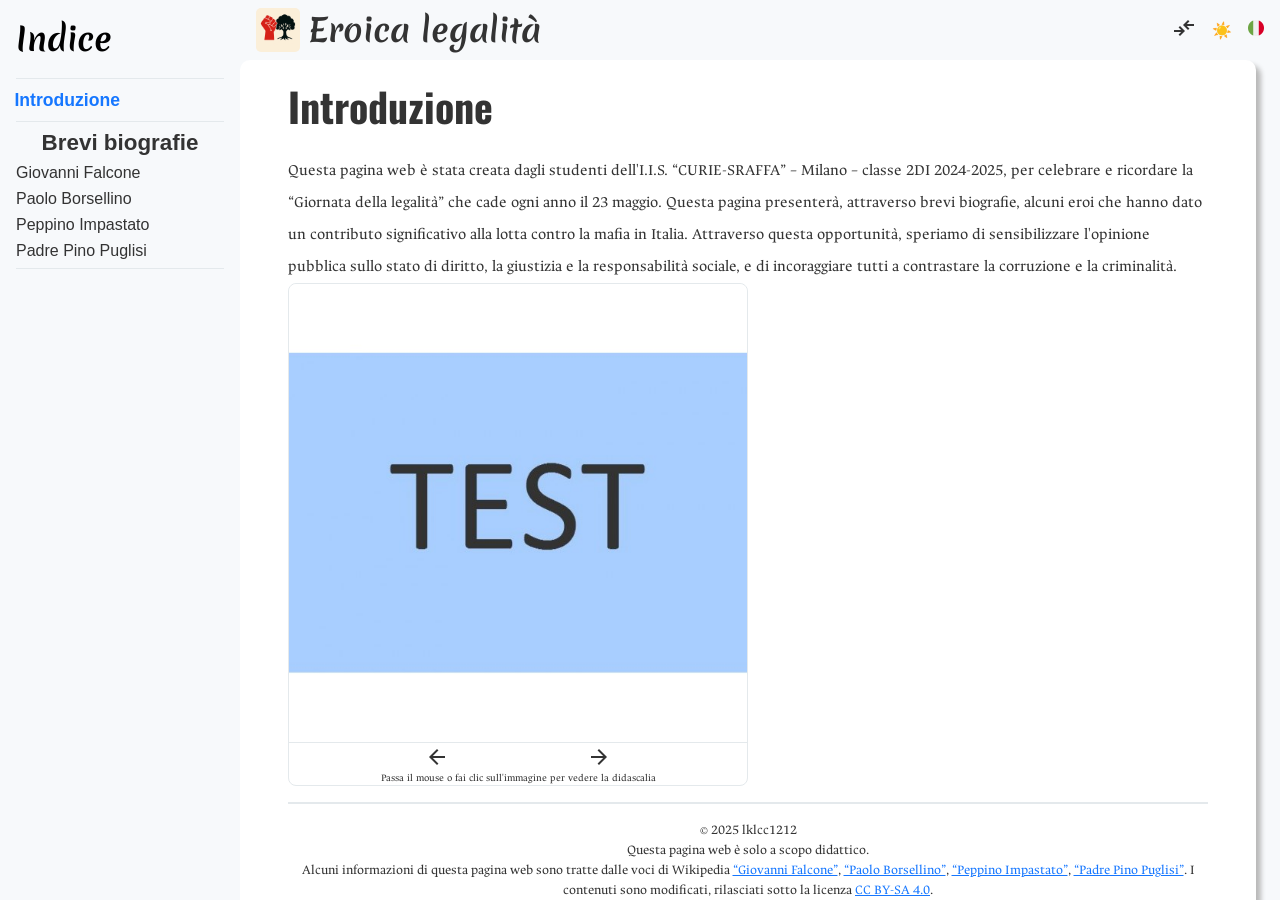
==== commit 2235ce17: "# Changes to be committed: #	modified:   index.html #	modified:   main.d.ts #	modified:   main.js #	" ====
--- a/index.html
+++ b/index.html
@@ -159,9 +159,10 @@
                   </span>
                 </button>
               </footer>
-              <p class="zh-CN">将鼠标悬停在图片上可查看图注<br /></p>
+              <p class="zh-CN">将鼠标悬停或点击图片以查看图注<br /></p>
               <p class="it">
-                Passa il mouse sull'immagine per vedere la didascalia<br />
+                Passa il mouse o fai clic sull'immagine per vedere la
+                didascalia<br />
               </p>
             </div>
             <hr />
--- a/styles/common-styles.css
+++ b/styles/common-styles.css
@@ -499,8 +499,8 @@
 }
 
 .image-switcher > p {
-  line-height: 1rem;
-  font-size: 0.75rem;
+  line-height: 0.9rem;
+  font-size: 0.65rem;
   text-align: center;
 }
 
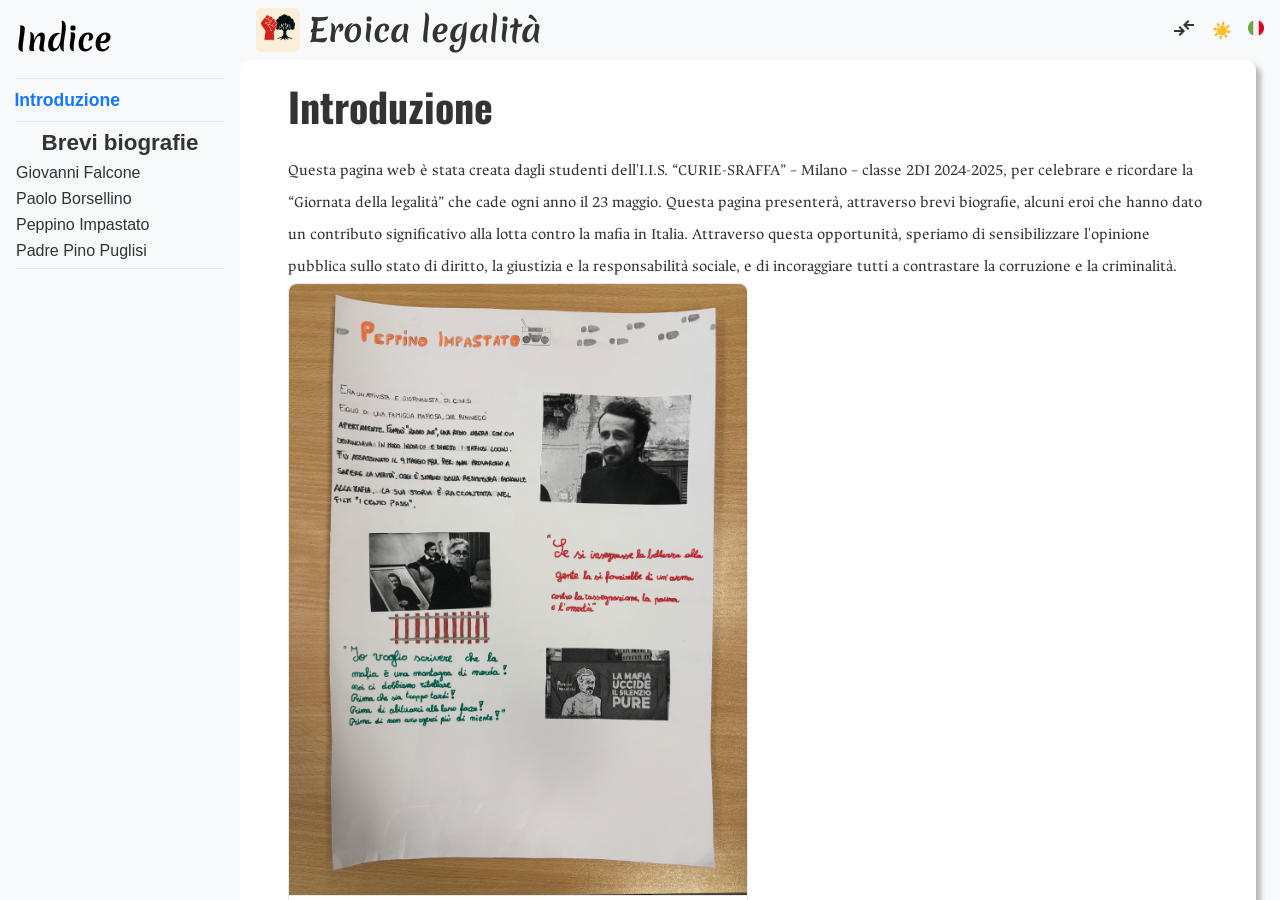
==== commit 6660cd22: "Update index.html" ====
--- a/index.html
+++ b/index.html
@@ -5,7 +5,7 @@
 <html lang="it" translate="no">
   <head>
     <meta charset="UTF-8" />
-    <meta name="viewport" content="width=device-width, initial-scale=1.0" />
+    <meta meta name="viewport" content="width=device-width, initial-scale=1" />
     <title>Titolo</title>
     <link rel="stylesheet" href="styles/common-styles.css" id="common-styles" />
     <link rel="stylesheet" href="styles/styles1.css" id="style" />
@@ -133,9 +133,9 @@
             -->
             <div
               class="image-switcher"
-              data-paths="images/test1.jpg images/test2.png images/test3.png"
-              data-zhcaptions="测试1<|测试2<|测试3"
-              data-itcaptions="Test1<|Test2<|Test3"
+              data-paths="images/IMG_1.jpg images/IMG_2.jpg images/IMG_3.jpg images/IMG_4.jpg images/IMG_5.jpg images/IMG_6.jpg images/IMG_7.jpg"
+              data-zhcaptions=""
+              data-itcaptions=""
             >
               <div class="caption-wrapper">
                 <img class="switched-image" />
@@ -159,11 +159,6 @@
                   </span>
                 </button>
               </footer>
-              <p class="zh-CN">将鼠标悬停或点击图片以查看图注<br /></p>
-              <p class="it">
-                Passa il mouse o fai clic sull'immagine per vedere la
-                didascalia<br />
-              </p>
             </div>
             <hr />
           </section>
--- a/styles/common-styles.css
+++ b/styles/common-styles.css
@@ -52,7 +52,7 @@
   --box-shadow-color: #131313;
   --code-element-bg-color: #0d141a;
   --border-color: #2a353c;
-  --caption-bg: #00000080;
+  --caption-bg: #000000a6;
   --caption-text-color: #ddd;
 }
 
